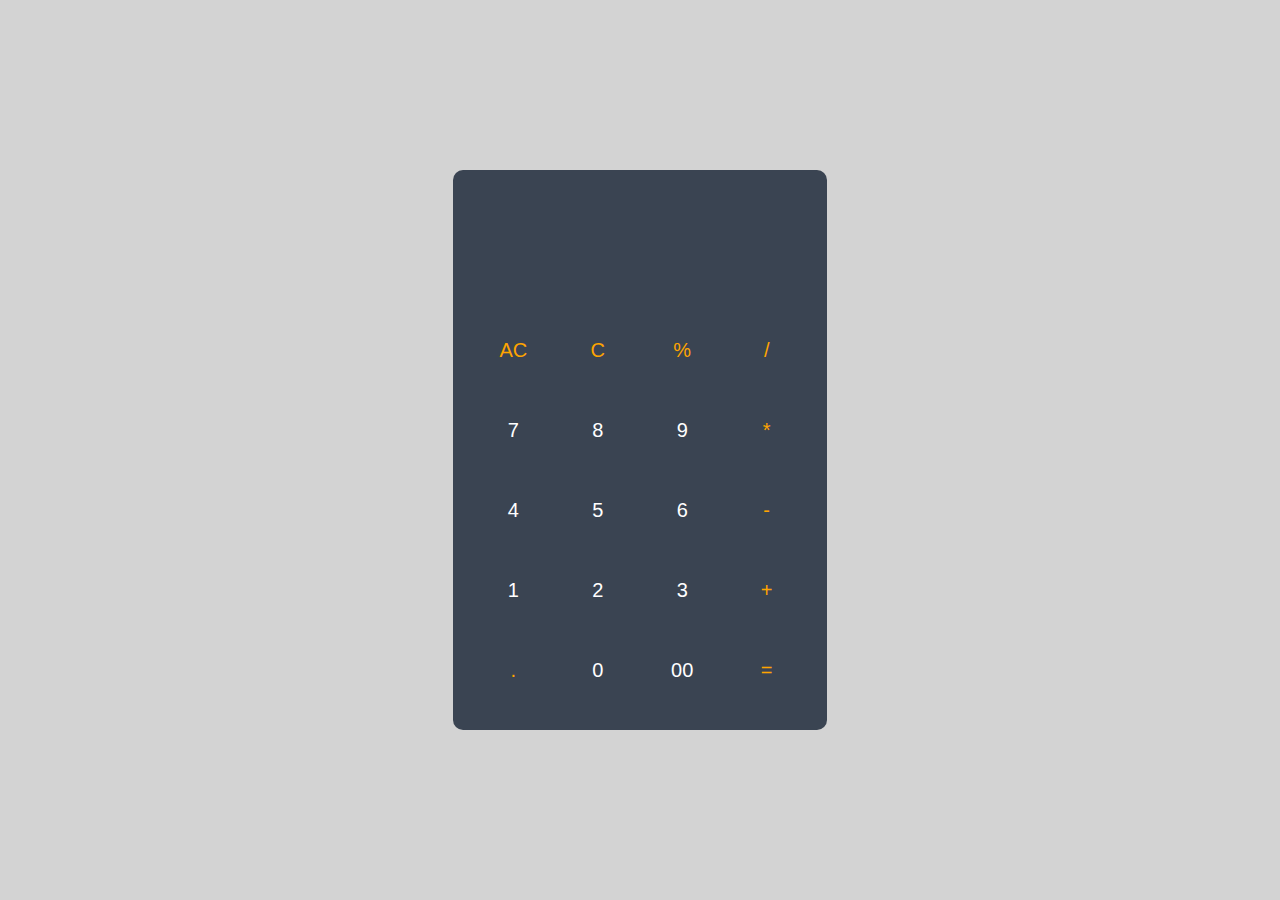
==== index.html @ aa1bc0b1 "renamed app.html to index.html" ====
<!DOCTYPE html>
<html>
<head>
	<!-- Simple Calculator App by Coder-Ralph  -->
	<meta charset="utf-8">
	<meta name="viewport" content="width=device-width, initial-scale=1">
	<meta name="title" content="calculator"/>
	<title>Calculator App</title>

	<!-- External CSS -->
	<link rel="stylesheet" type="text/css" href="assets/styles.css">
</head>
<body>
	
	<div class="container">
		<div class="calculator">
			<form>
				<div class="display">
					<input type="text" name="display">
				</div>
			<div>
				<input type="button" value="AC" onclick="display.value = '' " class="operator">
				<input type="button" value="C" onclick="display.value = display.value.toString().slice(0,-1)" class="operator">
				<input type="button" value="%" onclick="display.value += '%' " class="operator">
				<input type="button" value="/" onclick="display.value += '/' " class="operator">
			</div>
			<div>
				<input type="button" value="7" onclick="display.value += '7' ">
				<input type="button" value="8" onclick="display.value += '8' ">
				<input type="button" value="9" onclick="display.value += '9' ">
				<input type="button" value="*" onclick="display.value += '*' " class="operator">
			</div>
			<div>
				<input type="button" value="4" onclick="display.value += '4' ">
				<input type="button" value="5" onclick="display.value += '5' ">
				<input type="button" value="6" onclick="display.value += '6' ">
				<input type="button" value="-"onclick="display.value += '-' " class="operator">
			</div>
			<div>
				<input type="button" value="1" onclick="display.value += '1' ">
				<input type="button" value="2" onclick="display.value += '2' ">
				<input type="button" value="3" onclick="display.value += '3' ">
				<input type="button" value="+" onclick="display.value += '+' " class="operator">
			</div>
			<div>
				<input type="button" value="." onclick="display.value += '.' " class="operator">
				<input type="button" value="0" onclick="display.value += '0' ">
				<input type="button" value="00" onclick="display.value += '00' ">
				<input type="button" value="=" onclick="display.value =eval(display.value)" class="equal operator">
			</div>
			</form>		
		</div>	
	</div>

	<!-- <script src="assets/function.js"></script> -->

</body>
</html>
---- assets/styles.css ----
*{
	margin: 0;
	padding: 0;
	font-family: Arial, Helvetica, sans-serif;
	box-sizing: border-box;
}

.container {
	width: 100%;
	height: 100vh;
	background: lightgray;
	display: flex;
	align-items: center;
	justify-content: center;
}

.calculator {
	background: #3a4452;
	padding: 20px;
	border-radius: 10px;
}

.calculator form input {
	border: 0;
	outline: 0;
	width: 60px;
	height: 60px;
	border-radius: 10px;
/*	box-shadow: -8px -8px 15px rgba(255, 255, 255, 0.1), 5px -5px 15px rgba(0, 0, 0, 0.2);*/
	background: transparent;
	font-size: 20px;
	color: #fff;
	cursor: pointer;
	margin: 10px;
}

form .display {
	display: flex;
	justify-content: flex-end;
	margin: 20px 0;
}

form .display input {
	text-align: right;
	flex: 1;
	font-size: 45px;
	box-shadow: none;
}

/* equal button */
/*form input.equal {
	width: 100px;

}*/

form input.operator {
	color: orange;
}
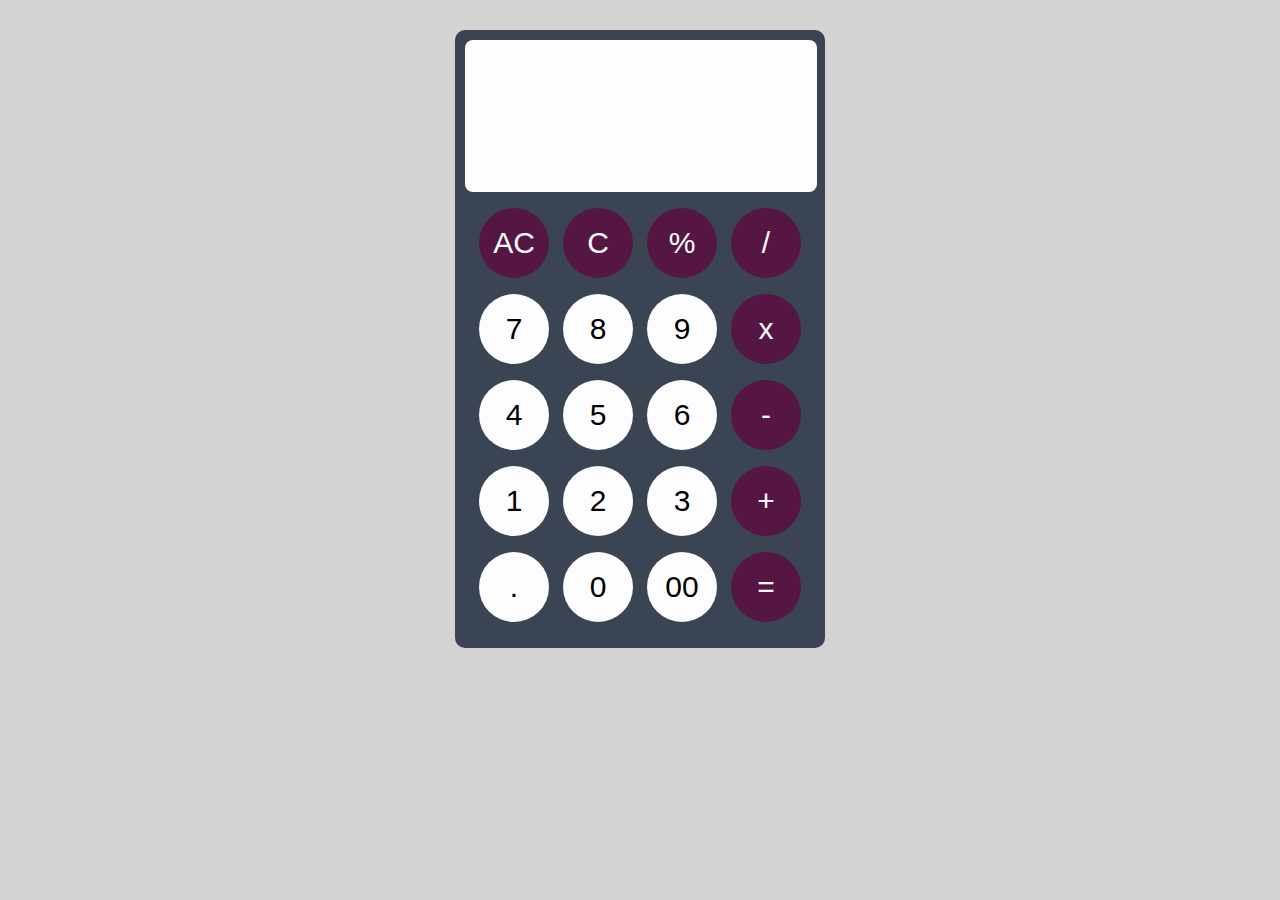
==== commit 1dcabcbe: "first commit" ====
--- a/index.html
+++ b/index.html
@@ -1,58 +1,57 @@
 <!DOCTYPE html>
 <html>
-<head>
-	<!-- Simple Calculator App by Coder-Ralph  -->
-	<meta charset="utf-8">
-	<meta name="viewport" content="width=device-width, initial-scale=1">
-	<meta name="title" content="calculator"/>
-	<title>Calculator App</title>
+    <head>
+        <meta charset="utf-8"/>
+        <meta name="viewport" content="width=device-width, initial-scale=1.0"/>
+        <meta name="app_name" content="calculator.app"/>
+        <title>Calculator</title>
 
-	<!-- External CSS -->
-	<link rel="stylesheet" type="text/css" href="assets/styles.css">
-</head>
-<body>
-	
-	<div class="container">
-		<div class="calculator">
-			<form>
-				<div class="display">
-					<input type="text" name="display">
-				</div>
-			<div>
-				<input type="button" value="AC" onclick="display.value = '' " class="operator">
-				<input type="button" value="C" onclick="display.value = display.value.toString().slice(0,-1)" class="operator">
-				<input type="button" value="%" onclick="display.value += '%' " class="operator">
-				<input type="button" value="/" onclick="display.value += '/' " class="operator">
-			</div>
-			<div>
-				<input type="button" value="7" onclick="display.value += '7' ">
-				<input type="button" value="8" onclick="display.value += '8' ">
-				<input type="button" value="9" onclick="display.value += '9' ">
-				<input type="button" value="*" onclick="display.value += '*' " class="operator">
-			</div>
-			<div>
-				<input type="button" value="4" onclick="display.value += '4' ">
-				<input type="button" value="5" onclick="display.value += '5' ">
-				<input type="button" value="6" onclick="display.value += '6' ">
-				<input type="button" value="-"onclick="display.value += '-' " class="operator">
-			</div>
-			<div>
-				<input type="button" value="1" onclick="display.value += '1' ">
-				<input type="button" value="2" onclick="display.value += '2' ">
-				<input type="button" value="3" onclick="display.value += '3' ">
-				<input type="button" value="+" onclick="display.value += '+' " class="operator">
-			</div>
-			<div>
-				<input type="button" value="." onclick="display.value += '.' " class="operator">
-				<input type="button" value="0" onclick="display.value += '0' ">
-				<input type="button" value="00" onclick="display.value += '00' ">
-				<input type="button" value="=" onclick="display.value =eval(display.value)" class="equal operator">
-			</div>
-			</form>		
-		</div>	
-	</div>
-
-	<!-- <script src="assets/function.js"></script> -->
-
-</body>
-</html>+        <!-- External CSS -->
+        <link rel="stylesheet" type="text/css" href="assets/styles.css">
+    </head>
+    <body>
+        <!-- JS Script -->
+        <script src="assets/functions.js"></script>
+        <!--main container of the calculator app-->
+        <main>
+            <form name="formcalc">
+                <section>
+                    <input type="text" name="digital-display" id="digital-display" disabled>
+                </section>
+                <section>
+                    <div class="button-group">
+                        <button type="button" class="button-operators" onclick="clearAll()">AC</button>
+                        <button type="button" class="button-operators" onclick="clearRight()">C</button>
+                        <button type="button" class="button-operators" onclick="getPercent()">%</button>
+                        <button type="button" class="button-operators" onclick="setOperator('/')">/</button>
+                    </div>
+                    <div class="button-group">
+                        <button type="button" class="button-digits" onclick="setNum('7')">7</button>
+                        <button type="button" class="button-digits" onclick="setNum('8')">8</button>
+                        <button type="button" class="button-digits" onclick="setNum('9')">9</button>
+                        <button type="button" class="button-operators" onclick="setOperator('*')">x</button>
+                    </div>
+                    <div class="button-group">
+                        <button type="button" class="button-digits" onclick="setNum('4')">4</button>
+                        <button type="button" class="button-digits" onclick="setNum('5')">5</button>
+                        <button type="button" class="button-digits" onclick="setNum('6')">6</button>
+                        <button type="button" class="button-operators" onclick="setOperator('-')">-</button>
+                    </div>
+                    <div class="button-group">
+                        <button type="button" class="button-digits" onclick="setNum('1')">1</button>
+                        <button type="button" class="button-digits" onclick="setNum('2')">2</button>
+                        <button type="button" class="button-digits" onclick="setNum('3')">3</button>
+                        <button type="button" class="button-operators" onclick="setOperator('+')">+</button>
+                    </div>
+                    <div class="button-group">
+                        <button type="button" class="button-digits" onclick="setNum('.')">.</button>
+                        <button type="button" class="button-digits" onclick="setNum('0')">0</button>
+                        <button type="button" class="button-digits" onclick="setNum('00')">00</button>
+                        <button type="button" class="button-operators" onclick="calculate()">=</button>
+                    </div>
+                </section>
+            </form>
+        </main>
+       
+    </body>
+</html>
--- a/assets/styles.css
+++ b/assets/styles.css
@@ -1,58 +1,64 @@
-*{
-	margin: 0;
-	padding: 0;
-	font-family: Arial, Helvetica, sans-serif;
-	box-sizing: border-box;
+body {
+    font-family:Arial, Helvetica, sans-serif;
+    background-color:lightgray; 
+    margin:0;
+    scroll-margin-bottom: 0;
 }
 
-.container {
-	width: 100%;
-	height: 100vh;
-	background: lightgray;
-	display: flex;
-	align-items: center;
-	justify-content: center;
+@media only screen and (max-width: 500px) {
+    body{
+        background-color: 393d3f;
+    }    
 }
 
-.calculator {
-	background: #3a4452;
-	padding: 20px;
-	border-radius: 10px;
+main {
+    width: 350px;
+    background-color:#3a4452;
+    padding:10px 10px 10px 10px;
+    margin:30px auto  0 auto;
+    border-radius:10px 10px 10px 10px;
+    box-shadow:1px black;
 }
 
-.calculator form input {
-	border: 0;
-	outline: 0;
-	width: 60px;
-	height: 60px;
-	border-radius: 10px;
-/*	box-shadow: -8px -8px 15px rgba(255, 255, 255, 0.1), 5px -5px 15px rgba(0, 0, 0, 0.2);*/
-	background: transparent;
-	font-size: 20px;
-	color: #fff;
-	cursor: pointer;
-	margin: 10px;
+section {
+    width:100%;
+    margin-bottom: 1em;
 }
 
-form .display {
-	display: flex;
-	justify-content: flex-end;
-	margin: 20px 0;
+#digital-display {
+    width:97%;
+    height:150px;
+    border-radius:8px 8px 8px 8px;
+    text-align:end;
+    border:none;
+    font-size:40px;
+    padding-right:10px;
+    background-color: #fdfdff;
+} 
+
+.button-group {
+    width:100%;
+    display:flex;
+    justify-content:space-evenly;
+    margin-top: 1em;
 }
 
-form .display input {
-	text-align: right;
-	flex: 1;
-	font-size: 45px;
-	box-shadow: none;
+.button-digits {
+    width:70px;
+    height:70px;
+    background-color: #fdfdff;
+    border-radius:100px 100px 100px 100px;
+    border:none;
+    font-size:30px;
+    color:black;
 }
 
-/* equal button */
-/*form input.equal {
-	width: 100px;
-
-}*/
-
-form input.operator {
-	color: orange;
-}+.button-operators {
+    width:70px;
+    height:70px;
+    background-color: #561643;
+    border-radius:100px 100px 100px 100px;
+    border:none;
+    font-size:30px;
+    color: #fdfdff;
+}
